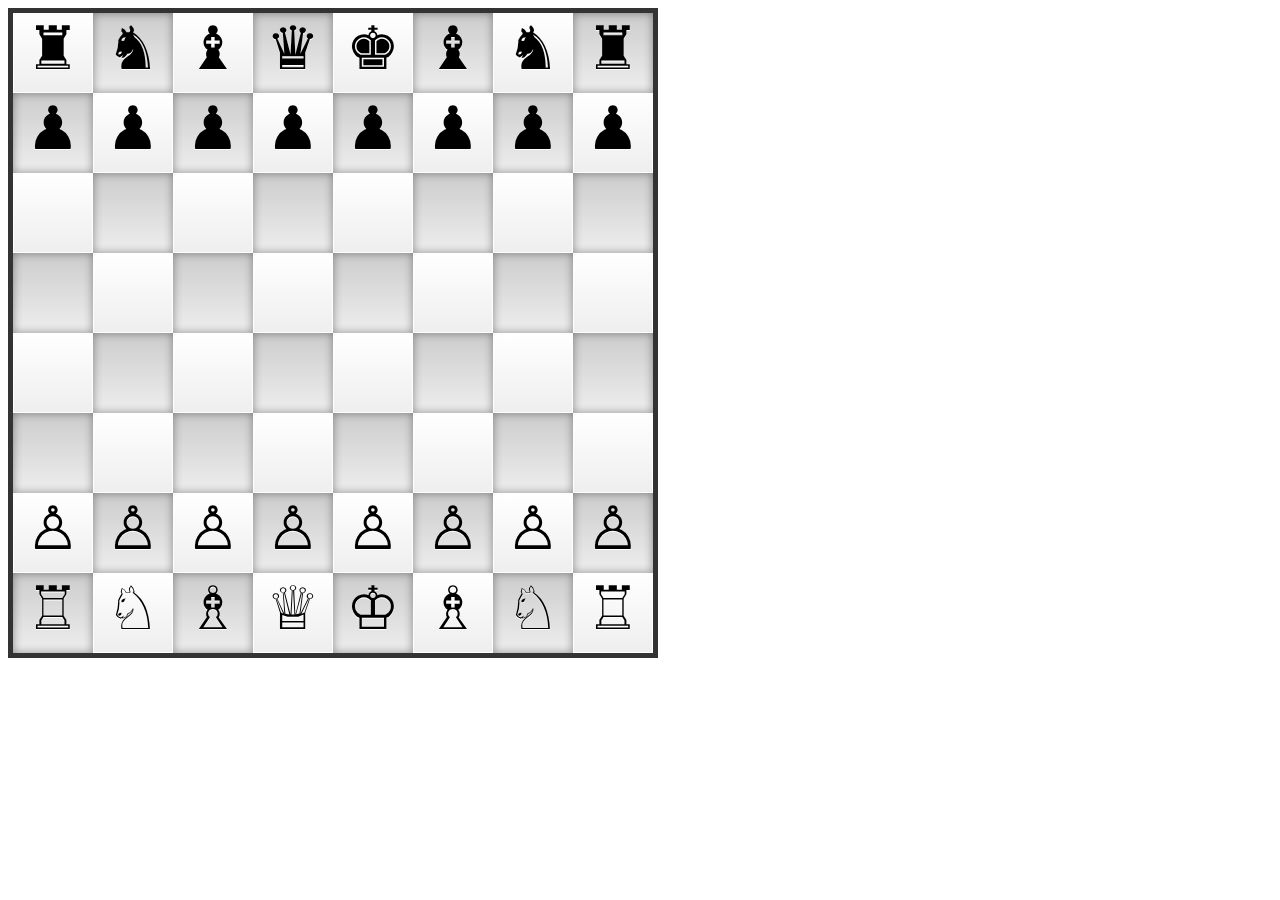
==== index.html @ a26a47df "Exemplo_Tabuleiro" ====
<!DOCTYPE html PUBLIC "-//W3C//DTD XHTML 1.0 Strict//EN" "http://www.w3.org/TR/xhtml1/DTD/xhtml1-strict.dtd">
<html xmlns="http://www.w3.org/1999/xhtml">
<head>
<meta http-equiv="Content-Type" content="text/html; charset=ISO-8859-1" />
<link rel="stylesheet" type="text/css" href="tabuleiro.css" media="screen" />
<body>

<table id="chess_board" cellpadding="0" cellspacing="0">

    <tr>

        <td id="A8"><a href="#" class="rook black">&#9820;</a></td>

        <td id="B8"><a href="#" class="night black">&#9822;</a></td>

        <td id="C8"><a href="#" class="bishop black">&#9821;</a></td>
        <td id="D8"><a href="#" class="king black">&#9819;</a></td>
        <td id="E8"><a href="#" class="queen black">&#9818;</a></td>
        <td id="F8"><a href="#" class="bishop black">&#9821;</a></td>

        <td id="G8"><a href="#" class="night black">&#9822;</a></td>

        <td id="H8"><a href="#" class="rook black">&#9820;</a></td>

    </tr>

    <tr>

        <td id="A7"><a href="#" class="pawn black">&#9823;</a></td>
        <td id="B7"><a href="#" class="pawn black">&#9823;</a></td>

        <td id="C7"><a href="#" class="pawn black">&#9823;</a></td>

        <td id="D7"><a href="#" class="pawn black">&#9823;</a></td>

        <td id="E7"><a href="#" class="pawn black">&#9823;</a></td>
        <td id="F7"><a href="#" class="pawn black">&#9823;</a></td>

        <td id="G7"><a href="#" class="pawn black">&#9823;</a></td>

        <td id="H7"><a href="#" class="pawn black">&#9823;</a></td>

    </tr>

    <tr>

        <td id="A6"></td>

        <td id="B6"></td>

        <td id="C6"></td>

        <td id="D6"></td>

        <td id="E6"></td>

        <td id="F6"></td>

        <td id="G6"></td>

        <td id="H6"></td>

    </tr>

    <tr>

        <td id="A5"></td>

        <td id="B5"></td>

        <td id="C5"></td>

        <td id="D5"></td>

        <td id="E5"></td>

        <td id="F5"></td>

        <td id="G5"></td>

        <td id="H5"></td>

    </tr>

    <tr>
   <td id="A4"></td>

        <td id="B4"></td>

        <td id="C4"></td>

        <td id="D4"></td>

        <td id="E4"></td>

        <td id="F4"></td>

        <td id="G4"></td>

        <td id="H4"></td>

    </tr>

    <tr>

        <td id="A3"></td>

        <td id="B3"></td>

        <td id="C3"></td>

        <td id="D3"></td>

        <td id="E3"></td>

        <td id="F3"></td>

        <td id="G3"></td>

        <td id="H3"></td>

    </tr>

    <tr>

        <td id="A2"><a href="#" class="pawn white">&#9817;</a></td>

        <td id="B2"><a href="#" class="pawn white">&#9817;</a></td>

        <td id="C2"><a href="#" class="pawn white">&#9817;</a></td>

        <td id="D2"><a href="#" class="pawn white">&#9817;</a></td>

        <td id="E2"><a href="#" class="pawn white">&#9817;</a></td>

        <td id="F2"><a href="#" class="pawn white">&#9817;</a></td>

        <td id="G2"><a href="#" class="pawn white">&#9817;</a></td>

        <td id="H2"><a href="#" class="pawn white">&#9817;</a></td>

    </tr>

    <tr>

        <td id="A1"><a href="#" class="rook white">&#9814;</a></td>

        <td id="B1"><a href="#" class="night white">&#9816;</a></td>

        <td id="C1"><a href="#" class="bishop white">&#9815;</a></td>

        <td id="D1"><a href="#" class="king white">&#9813;</a></td>

        <td id="E1"><a href="#" class="wife white">&#9812;</a></td>

        <td id="F1"><a href="#" class="bishop white">&#9815;</a></td>

        <td id="G1"><a href="#" class="night white">&#9816;</a></td>

        <td id="H1"><a href="#" class="rook white">&#9814;</a></td>

    </tr>

</table>

</body>

</html>
---- tabuleiro.css ----
a {

    color:#000;

    display:block;

    font-size:60px;

    height:80px;

    position:relative;

    text-decoration:none;

    text-shadow:0 1px #fff;

    width:80px;

}

#chess_board { border:5px solid #333; }

#chess_board td {

    background:#fff;

    background:-moz-linear-gradient(top, #fff, #eee);

    background:-webkit-gradient(linear,0 0, 0 100%, from(#fff), to(#eee));

    box-shadow:inset 0 0 0 1px #fff;

    -moz-box-shadow:inset 0 0 0 1px #fff;

    -webkit-box-shadow:inset 0 0 0 1px #fff;

    height:80px;

    text-align:center;

    vertical-align:middle;

    width:80px;

}

#chess_board tr:nth-child(odd) td:nth-child(even),

#chess_board tr:nth-child(even) td:nth-child(odd) {

    background:#ccc;

    background:-moz-linear-gradient(top, #ccc, #eee);

    background:-webkit-gradient(linear,0 0, 0 100%, from(#ccc), to(#eee));

    box-shadow:inset 0 0 10px rgba(0,0,0,.4);

    -moz-box-shadow:inset 0 0 10px rgba(0,0,0,.4);

    -webkit-box-shadow:inset 0 0 10px rgba(0,0,0,.4);

}
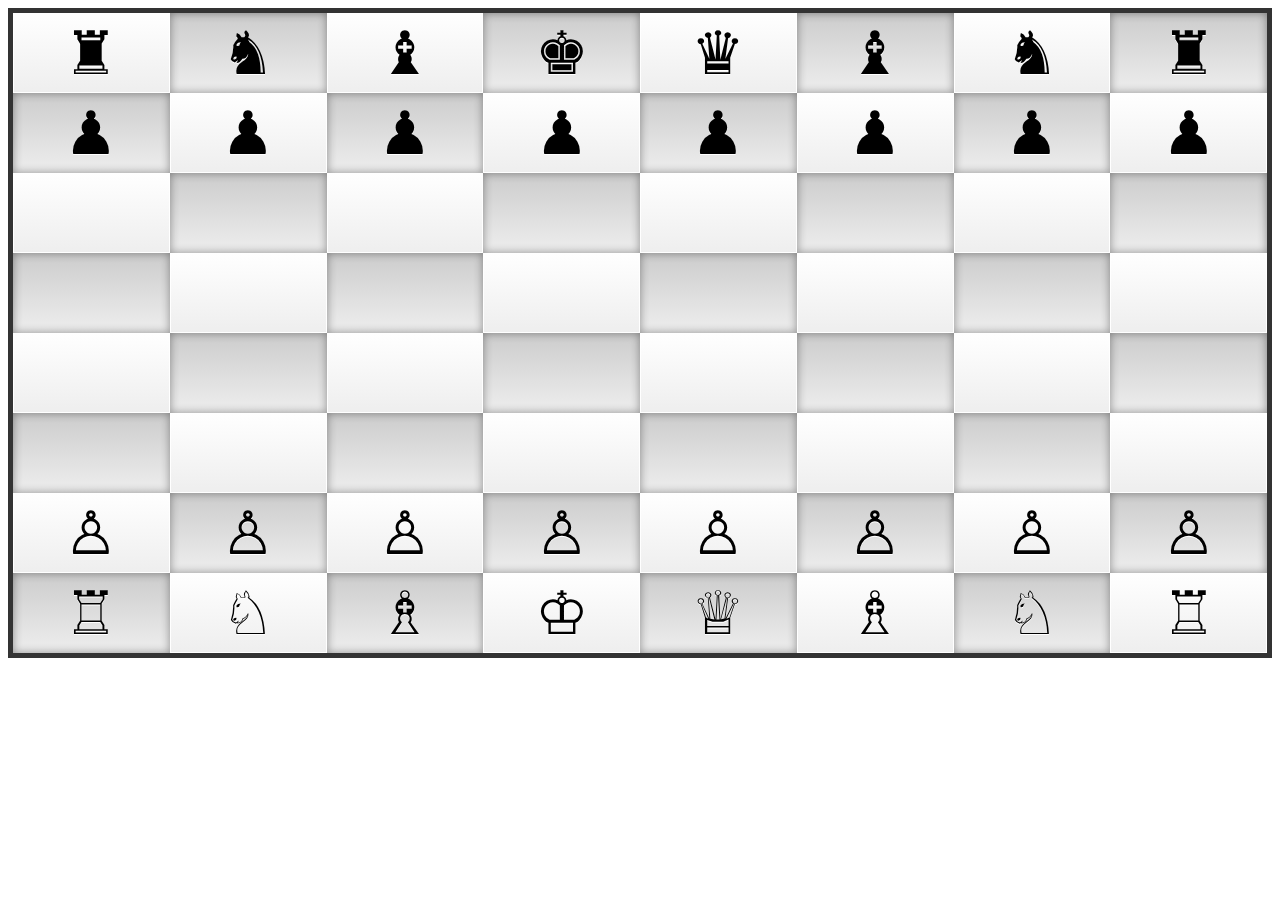
==== commit 9f7880df: "Getting Link Ids" ====
--- a/index.html
+++ b/index.html
@@ -1,169 +1,50 @@
+﻿<!DOCTYPE html>
+<html>
+	<head>
+		<meta charset="utf-8" />
+		<script type="text/javascript" src="JS/JS.js"></script>
+		<link rel="stylesheet" type="text/css" href="CSS/CSS.css">
+	</head>
 
-<!DOCTYPE html PUBLIC "-//W3C//DTD XHTML 1.0 Strict//EN" "http://www.w3.org/TR/xhtml1/DTD/xhtml1-strict.dtd">
-<html xmlns="http://www.w3.org/1999/xhtml">
-<head>
-<meta http-equiv="Content-Type" content="text/html; charset=ISO-8859-1" />
-<link rel="stylesheet" type="text/css" href="tabuleiro.css" media="screen" />
-<body>
+	
+	<body onLoad="DarPecas()">
 
-<table id="chess_board" cellpadding="0" cellspacing="0">
+		<table id="chess_board" cellpadding="0" cellspacing="0" width="100%">
 
-    <tr>
+		    <tr id="line1">
+		    <td id="00"></td><td id="01"></td><td id="02"></td><td id="03"></td><td id="04"></td><td id="05"></td><td id="06"></td><td id="07"></td>
+		    </tr>
 
-        <td id="A8"><a href="#" class="rook black">&#9820;</a></td>
+		    <tr id="line2">
+		    <td id="10"></td><td id="11"></td><td id="12"></td><td id="13"></td><td id="14"></td><td id="15"></td><td id="16"></td><td id="17"></td>
+		    </tr>
 
-        <td id="B8"><a href="#" class="night black">&#9822;</a></td>
+		    <tr id="line3">
+		    <td id="20"></td><td id="21"></td><td id="22"></td><td id="23"></td><td id="24"></td><td id="25"></td><td id="26"></td><td id="27"></td>
+		    </tr>
 
-        <td id="C8"><a href="#" class="bishop black">&#9821;</a></td>
-        <td id="D8"><a href="#" class="king black">&#9819;</a></td>
-        <td id="E8"><a href="#" class="queen black">&#9818;</a></td>
-        <td id="F8"><a href="#" class="bishop black">&#9821;</a></td>
+		    <tr id="line4">
+		    <td id="30"></td><td id="31"></td><td id="32"></td><td id="33"></td><td id="34"></td><td id="35"></td><td id="36"></td><td id="37"></td>
+		    </tr>
 
-        <td id="G8"><a href="#" class="night black">&#9822;</a></td>
+		    <tr id="line5">
+		    <td id="40"></td><td id="41"></td><td id="42"></td><td id="43"></td><td id="44"></td><td id="45"></td><td id="46"></td><td id="47"></td>
+		    </tr>
 
-        <td id="H8"><a href="#" class="rook black">&#9820;</a></td>
+		    <tr id="line6">
+		    <td id="50"></td><td id="51"></td><td id="52"></td><td id="53"></td><td id="54"></td><td id="55"></td><td id="56"></td><td id="57"></td>
+		    </tr>
 
-    </tr>
+		    <tr id="line7">
+		    <td id="60"></td><td id="61"></td><td id="62"></td><td id="63"></td><td id="64"></td><td id="65"></td><td id="66"></td><td id="67"></td>
+		    </tr>
 
-    <tr>
+		    <tr id="line8">
+		    <td id="70"></td><td id="71"></td><td id="72"></td><td id="73"></td><td id="74"></td><td id="75"></td><td id="76"></td><td id="77"></td>
+		    </tr>
 
-        <td id="A7"><a href="#" class="pawn black">&#9823;</a></td>
-        <td id="B7"><a href="#" class="pawn black">&#9823;</a></td>
+		</table>
 
-        <td id="C7"><a href="#" class="pawn black">&#9823;</a></td>
-
-        <td id="D7"><a href="#" class="pawn black">&#9823;</a></td>
-
-        <td id="E7"><a href="#" class="pawn black">&#9823;</a></td>
-        <td id="F7"><a href="#" class="pawn black">&#9823;</a></td>
-
-        <td id="G7"><a href="#" class="pawn black">&#9823;</a></td>
-
-        <td id="H7"><a href="#" class="pawn black">&#9823;</a></td>
-
-    </tr>
-
-    <tr>
-
-        <td id="A6"></td>
-
-        <td id="B6"></td>
-
-        <td id="C6"></td>
-
-        <td id="D6"></td>
-
-        <td id="E6"></td>
-
-        <td id="F6"></td>
-
-        <td id="G6"></td>
-
-        <td id="H6"></td>
-
-    </tr>
-
-    <tr>
-
-        <td id="A5"></td>
-
-        <td id="B5"></td>
-
-        <td id="C5"></td>
-
-        <td id="D5"></td>
-
-        <td id="E5"></td>
-
-        <td id="F5"></td>
-
-        <td id="G5"></td>
-
-        <td id="H5"></td>
-
-    </tr>
-
-    <tr>
-   <td id="A4"></td>
-
-        <td id="B4"></td>
-
-        <td id="C4"></td>
-
-        <td id="D4"></td>
-
-        <td id="E4"></td>
-
-        <td id="F4"></td>
-
-        <td id="G4"></td>
-
-        <td id="H4"></td>
-
-    </tr>
-
-    <tr>
-
-        <td id="A3"></td>
-
-        <td id="B3"></td>
-
-        <td id="C3"></td>
-
-        <td id="D3"></td>
-
-        <td id="E3"></td>
-
-        <td id="F3"></td>
-
-        <td id="G3"></td>
-
-        <td id="H3"></td>
-
-    </tr>
-
-    <tr>
-
-        <td id="A2"><a href="#" class="pawn white">&#9817;</a></td>
-
-        <td id="B2"><a href="#" class="pawn white">&#9817;</a></td>
-
-        <td id="C2"><a href="#" class="pawn white">&#9817;</a></td>
-
-        <td id="D2"><a href="#" class="pawn white">&#9817;</a></td>
-
-        <td id="E2"><a href="#" class="pawn white">&#9817;</a></td>
-
-        <td id="F2"><a href="#" class="pawn white">&#9817;</a></td>
-
-        <td id="G2"><a href="#" class="pawn white">&#9817;</a></td>
-
-        <td id="H2"><a href="#" class="pawn white">&#9817;</a></td>
-
-    </tr>
-
-    <tr>
-
-        <td id="A1"><a href="#" class="rook white">&#9814;</a></td>
-
-        <td id="B1"><a href="#" class="night white">&#9816;</a></td>
-
-        <td id="C1"><a href="#" class="bishop white">&#9815;</a></td>
-
-        <td id="D1"><a href="#" class="king white">&#9813;</a></td>
-
-        <td id="E1"><a href="#" class="wife white">&#9812;</a></td>
-
-        <td id="F1"><a href="#" class="bishop white">&#9815;</a></td>
-
-        <td id="G1"><a href="#" class="night white">&#9816;</a></td>
-
-        <td id="H1"><a href="#" class="rook white">&#9814;</a></td>
-
-    </tr>
-
-</table>
-
-</body>
-
-</html>
+	</body>
+	
+</html>--- a/CSS/CSS.css
+++ b/CSS/CSS.css
@@ -0,0 +1,48 @@
+/* -------------------------- PEÇAS ---------------------------*/
+a.pretas:hover { color:#f00;}
+a.brancas:hover { color:#0f0;}
+
+/* ------------------------ TABULEIRO -----------------------*/
+a {
+
+    color:#000;
+    /*display:block;*/
+    font-size:60px;
+    height:80px;
+    position:relative;
+    text-decoration:none;
+    text-shadow:0 1px #fff;
+    width:80px;
+
+}
+.clicked{color: orange}
+
+#chess_board { border:5px solid #333; }
+
+#chess_board td {
+
+    background:#fff;
+    background:-moz-linear-gradient(top, #fff, #eee);
+    background:-webkit-gradient(linear,0 0, 0 100%, from(#fff), to(#eee));
+    box-shadow:inset 0 0 0 1px #fff;
+    -moz-box-shadow:inset 0 0 0 1px #fff;
+    -webkit-box-shadow:inset 0 0 0 1px #fff;
+    height:80px;
+    text-align:center;
+    vertical-align:middle;
+    width:80px;
+
+}
+
+#chess_board tr:nth-child(odd) td:nth-child(even),
+
+#chess_board tr:nth-child(even) td:nth-child(odd) {
+
+    background:#ccc;
+    background:-moz-linear-gradient(top, #ccc, #eee);
+    background:-webkit-gradient(linear,0 0, 0 100%, from(#ccc), to(#eee));
+    box-shadow:inset 0 0 10px rgba(0,0,0,.4);
+    -moz-box-shadow:inset 0 0 10px rgba(0,0,0,.4);
+    -webkit-box-shadow:inset 0 0 10px rgba(0,0,0,.4);
+
+}